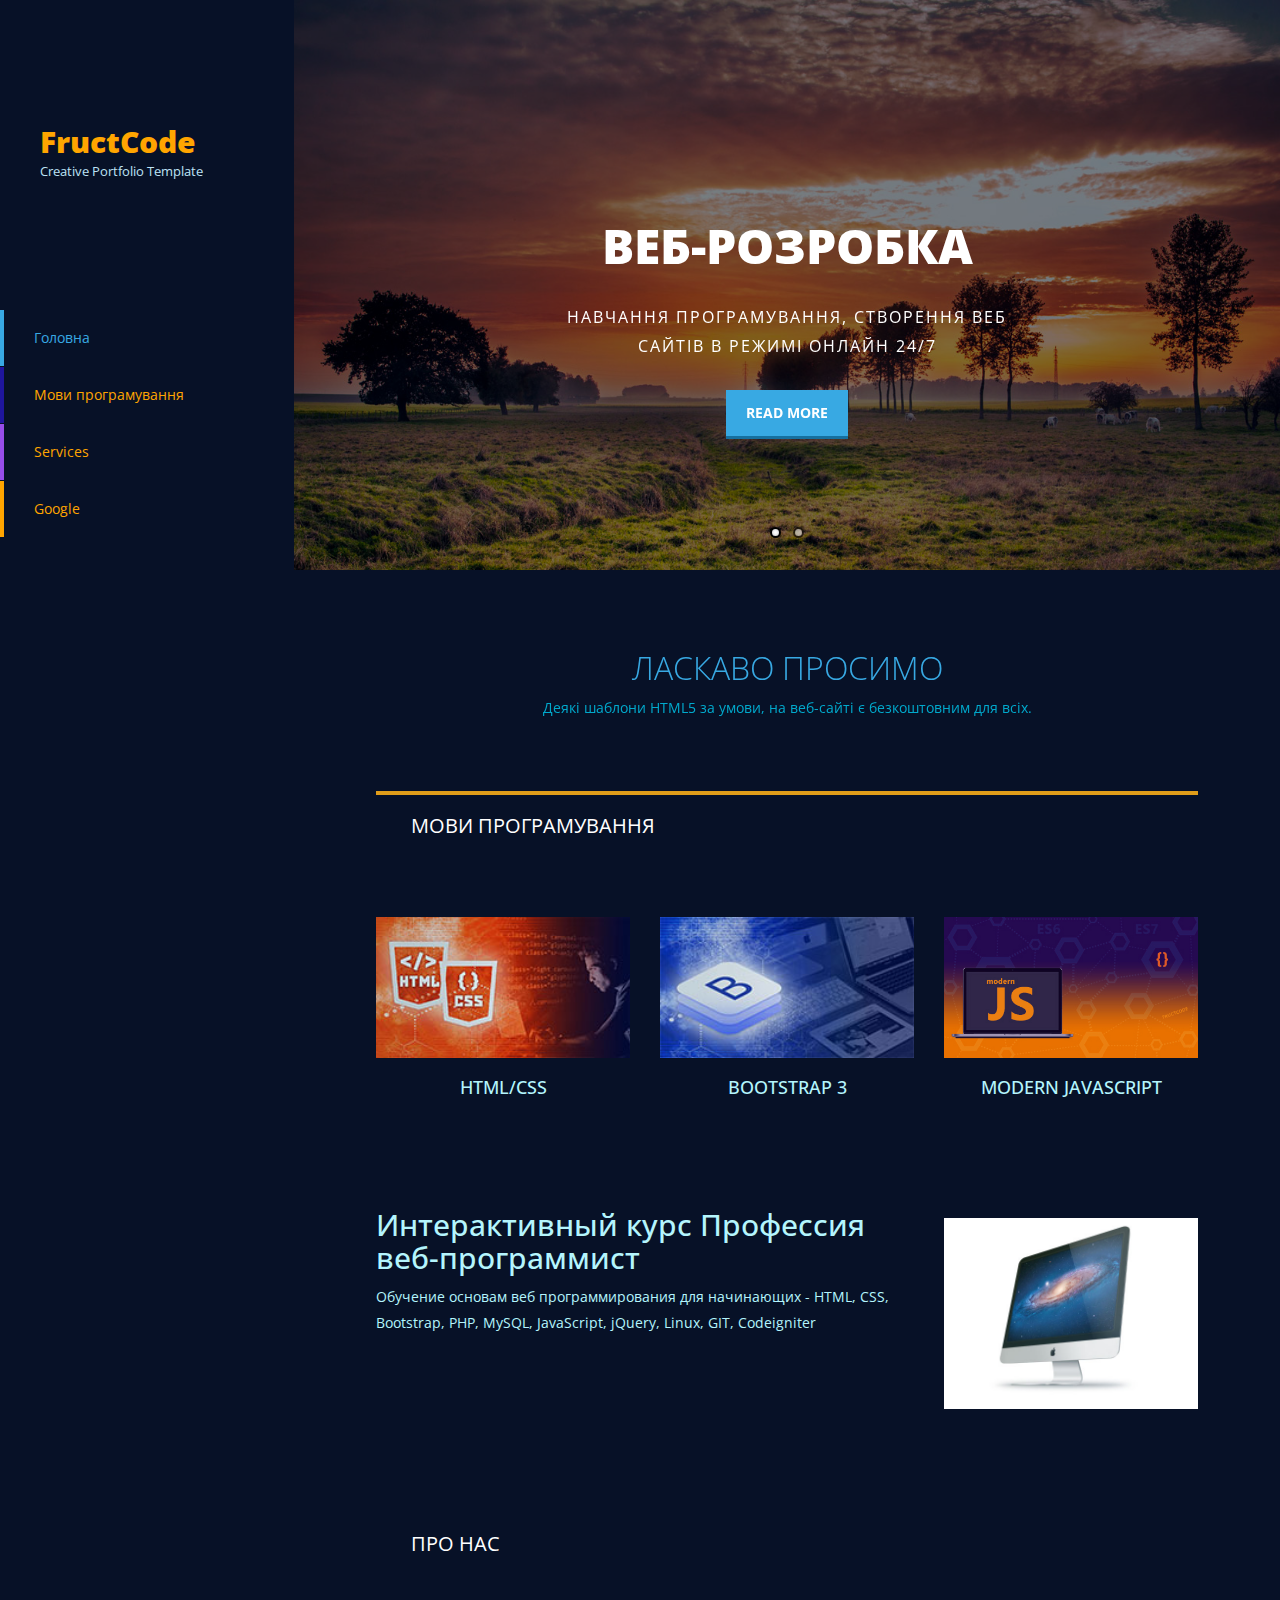
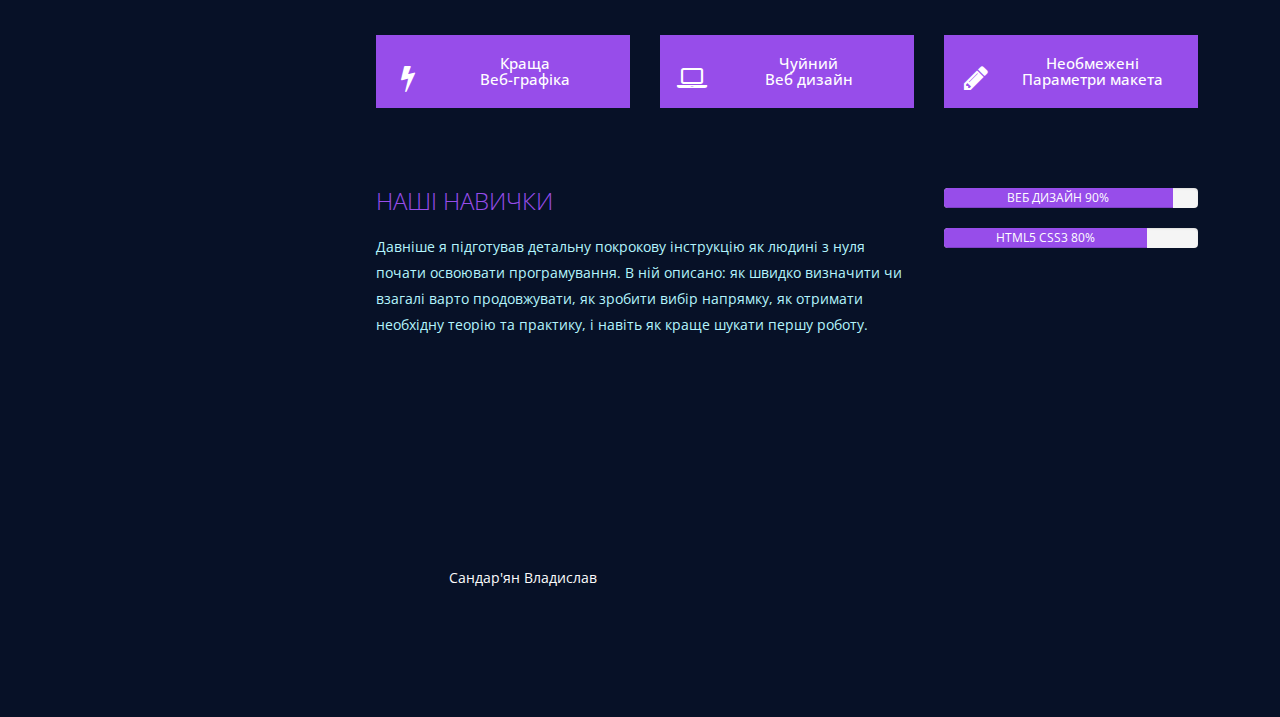
==== index.html @ 298d8d45 "Color" ====
<!DOCTYPE html>
<html>
<head>
    <title>Sonic Responsive Template</title>
	<meta name="keywords" content="" />
	<meta name="description" content="" />
<!-- 

Sonic Template 

http://www.templatemo.com/tm-394-sonic 

-->
	<meta charset="utf-8">
	<meta name="viewport" content="initial-scale=1">
    
	<link href='http://fonts.googleapis.com/css?family=Open+Sans:300italic,400italic,700italic,800italic,400,300,600,700,800' rel='stylesheet' type='text/css'>
	<link rel="stylesheet" href="css/bootstrap.min.css">
	<link rel="stylesheet" href="css/font-awesome.min.css">
	<link rel="stylesheet" href="css/templatemo_misc.css">
	<link rel="stylesheet" href="css/templatemo_style.css">
</head>
<body>
	
	<!-- This one in here is responsive menu for tablet and mobiles -->
    <div class="responsive-navigation visible-sm visible-xs">
        <a href="#" class="menu-toggle-btn">
            <i class="fa fa-bars fa-2x"></i>
        </a>
        <div class="navigation responsive-menu">
            <ul>
                <li class="home"><a href="#templatemo">Головна</a></li>
	            <li class="about"><a href="#about">Мови програмування</a></li>
	            <li class="services"><a href="#services">Services</a></li>
	            <li class="portfolio"><a href="#portfolio">Portfolio</a></li>
	            <li><a href="https://www.google.com" class="external">Google</a></li>
            </ul> <!-- /.main_menu -->
        </div> <!-- /.responsive_menu -->
    </div> <!-- /responsive_navigation -->

	<div id="main-sidebar" class="hidden-xs hidden-sm">
		<div class="logo">
			<a href="#"><h1>FructCode</h1></a>
			<span>Creative Portfolio Template</span>
		</div> <!-- /.logo -->

		<div class="navigation">
	        <ul class="main-menu">
	            <li class="home"><a href="#templatemo">Головна</a></li>
	            <li class="about"><a href="#about">Мови програмування</a></li>
	            <li class="services"><a href="#services">Services</a></li>
	            <li><a href="https://www.google.com" class="external">Google</a></li>
	        </ul>
		</div> <!-- /.navigation -->

	</div> <!-- /#main-sidebar -->

	<div id="main-content">

		<div id="templatemo">
			<div class="main-slider">
				<div class="flexslider">
					<ul class="slides">
                    
						<li>
							<div class="slider-caption">
								<h2>Веб-розробка</h2>
								<p>НАВЧАННЯ ПРОГРАМУВАННЯ, СТВОРЕННЯ ВЕБ САЙТІВ В РЕЖИМІ ОНЛАЙН 24/7</p>
								<a href="#" class="largeButton homeBgColor">Read More</a>
							</div>
							<img src="images/slide1.jpg" alt="Slide 1">
						</li>
                        
						<li>
							<div class="slider-caption">
								<h2>Навчайтеся веб-розробці</h2>
								<p>Інтерактивні курси і уроки з розробки та веб программірованію.Научім створювати професійні сайти з нуля. Почни навчання зараз!</p>
								<a href="#" class="largeButton homeBgColor">Details</a>
							</div>
							<img src="images/slide2.jpg" alt="Slide 2">
						</li>                        
					</ul>
				</div>
			</div>
			<div class="container-fluid">
				<div class="row">
					<div class="col-md-12">
						<div class="welcome-text">
							<h2>Ласкаво просимо</h2>
							<p>Деякі шаблони HTML5 за умови, на веб-сайті є безкоштовним для всіх.</p>
						</div>
					</div>
				</div>
			</div>
		</div> <!-- /#sTop -->

		<div class="container-fluid">

			<div id="about" class="section-content">
				<div class="row">
					<div class="col-md-12">
						<div class="section-title">
							<h2>Мови програмування</h2>
						</div>
					</div>
				</div>
				<div class="row">
					<div class="col-md-4">
						<div class="member-item">
							<div class="member-thumb">
								<img src="images/html-css.jpg" alt="girl 1">
								<div class="overlay">
								</div>
							</div>
							<div class="member-content">
								<h4>HTML/CSS</h4>					
							</div>
						</div>
					</div> <!-- /.col-md-4 -->
					<div class="col-md-4">
						<div class="member-item">
							<div class="member-thumb">
								<img src="images/bootstrap.jpg" alt="girl 2">
								<div class="overlay">
								</div>
							</div>
							<div class="member-content">
								<h4>Bootstrap 3</h4>
							</div>
						</div>
					</div> <!-- /.col-md-4 -->
					<div class="col-md-4">
						<div class="member-item">
							<div class="member-thumb">
								<img src="images/modern-javascript.jpg" alt="girl 3">
								<div class="overlay">
								</div>
							</div>
							<div class="member-content">
								<h4>Modern Javascript</h4>
							</div>
						</div>
					</div> <!-- /.col-md-4 -->
				</div> <!-- /.row -->
				<div class="row our-story">
					<div class="col-md-8">
					<div class="titleBox"><div class="icon_lbl hidden-xs"></div>
					<div class="line_tp"></div><h2>
						<span class="tit_part_one">Интерактивный курс</span>
					<span class="tit_part_two">Профессия веб-программист</span></h2>
					<div class="line_tp_bottom">						
					</div>
					<p>Обучение основам веб программирования для начинающих - HTML, CSS, Bootstrap, PHP, MySQL, JavaScript, jQuery, Linux, GIT, Codeigniter</p>
					<div class="buttons_block">
						<div class="row">
						<div class="col-md-6">
					</div>
				<div class="col-md-6 row">
					<div class="line_tp">						
				</div>
			</div>
		</div>
			</div>
				</div>	
					</div>
					<div class="col-md-4">
						<div class="story-image">
							<img src="images/responsive-design.jpg" alt="">
						</div>
					</div>
				</div> <!-- /.row -->
			</div> <!-- /#about -->
			
			<div id="services" class="section-content">
				<div class="row">
					<div class="col-md-12">
						<div class="section-title">
							<h2>ПРО НАС</h2>
						</div> <!-- /.section-title -->
					</div> <!-- /.col-md-12 -->
				</div> <!-- /.row -->
				<div class="row">
					<div class="col-md-4">
						<div class="service-item clearfix">
							<div class="service-icon">
								<i class="fa fa-bolt fa-2x"></i>
							</div>
							<div class="service-content">
							<h3>Краща<br>Веб-графіка</h3>
							</div>
						</div> <!-- /.service-item -->
					</div> <!-- /.col-md-4 -->
					<div class="col-md-4">
						<div class="service-item">
							<div class="service-icon">
								<i class="fa fa-laptop fa-2x"></i>
							</div>
							<div class="service-content">
								<h3>Чуйний<br>Веб дизайн</h3>
							</div>
						</div> <!-- /.service-item -->
					</div> <!-- /.col-md-4 -->
					<div class="col-md-4">
						<div class="service-item">
							<div class="service-icon">
								<i class="fa fa-pencil fa-2x"></i>
							</div>
							<div class="service-content">
								<h3>Необмежені<br> Параметри макета </h3>
							</div>
						</div> <!-- /.service-item -->
					</div> <!-- /.col-md-4 -->
				</div> <!-- /.row -->
				<div class="row our-skills">
					<div class="col-md-8">
						<h3>НАШІ НАВИЧКИ</h3>
						Давніше я підготував детальну покрокову інструкцію як людині з нуля почати освоювати програмування. В ній описано: як швидко визначити чи взагалі варто продовжувати, як зробити вибір напрямку, як отримати необхідну теорію та практику, і навіть як краще шукати першу роботу.
					</div>
					<div class="col-md-4">
						<ul class="progess-bars">
							<li>
								<div class="progress">
									<div class="progress-bar" role="progressbar" aria-valuenow="90" aria-valuemin="0" aria-valuemax="100" style="width: 90%;">ВЕБ ДИЗАЙН 90%</div>
								</div>
							</li>
							<li>
								<div class="progress">
									<div class="progress-bar" role="progressbar" aria-valuenow="75" aria-valuemin="0" aria-valuemax="100" style="width: 80%;">HTML5 CSS3 80%</div>
								</div>
							</li>
						</ul>
					</div>
				</div>
			</div> <!-- /#services -->

			<div id="portfolio" class="section-content">
				<div class="row">
					<div class="col-md-12">
					</div> <!-- /.col-md-12 -->
				</div> <!-- /.row -->
		<div class="site-footer">
			<div class="first-footer">
				<div class="container-fluid">
					<div class="row">
						<div class="col-md-12">
							<div class="social-footer">
							</div> <!-- /.social-footer -->
						</div> <!-- /.col-md-12 -->
					</div> <!-- /.row -->
				</div> <!-- /.container-fluid -->
			</div> <!-- /.first-footer -->
			<div class="bottom-footer">
				<div class="container-fluid">
					<div class="row">
						<div class="col-md-6">
							<p class="copyright">Сандар'ян Владислав</a>
                            </p>
						</div> <!-- /.col-md-6 -->
						<div class="col-md-6 credits">
							<p><!-- Design: <a rel="nofollow" href="http://www.templatemo.com/tm-394-sonic" target="_parent">Sonic</a> --></p>
						</div> <!-- /.col-md-6 -->
					</div> <!-- /.row -->
				</div> <!-- /.container-fluid -->
			</div> <!-- /.bottom-footer -->
		</div> <!-- /.site-footer -->

	</div> <!-- /#main-content -->

	<!-- JavaScripts -->
	<script src="js/jquery-1.10.2.min.js"></script>
	<script src="js/jquery.singlePageNav.js"></script>
	<script src="js/jquery.flexslider.js"></script>
	<script src="js/jquery.prettyPhoto.js"></script>
	<script src="js/custom.js"></script>
	<script>
		$(document).ready(function(){
			$("a[data-gal^='prettyPhoto']").prettyPhoto({hook: 'data-gal'});
		});

        function initialize() {
          var mapOptions = {
            zoom: 13,
            center: new google.maps.LatLng(40.7809919,-73.9665273)
          };

          var map = new google.maps.Map(document.getElementById('map-canvas'),
              mapOptions);
        }

        function loadScript() {
          var script = document.createElement('script');
          script.type = 'text/javascript';
          document.body.appendChild(script);
        }

        window.onload = loadScript;
    </script>
<!-- templatemo 394 sonic -->
</body>
</html>
---- css/templatemo_misc.css ----
/* jQuery FlexSlider v2.2.0 http://www.woothemes.com/flexslider/  Copyright 2012 WooThemes Free to use under the GPLv2 license. http://www.gnu.org/licenses/gpl-2.0.html  Contributing author: Tyler Smith (@mbmufffin) */
/* Browser Resets
*********************************/
.flex-container a:active, .flexslider a:active, .flex-container a:focus, .flexslider a:focus { outline: none; }

.slides, .flex-control-nav, .flex-direction-nav { margin: 0; padding: 0; list-style: none; }

/* Icon Fonts
*********************************/
/* Font-face Icons */
@font-face { font-family: 'flexslider-icon'; src: url("../fonts/flexslider-icon.eot"); src: url("../fonts/flexslider-icon.eot?#iefix") format("embedded-opentype"), url("../fonts/flexslider-icon.woff") format("woff"), url("../fonts/flexslider-icon.ttf") format("truetype"), url("../fonts/flexslider-icon.svg#flexslider-icon") format("svg"); font-weight: normal; font-style: normal; }
/* FlexSlider Necessary Styles
*********************************/
.flexslider { margin: 0; padding: 0; }

.flexslider .slides > li { display: none; -webkit-backface-visibility: hidden; }

/* Hide the slides before the JS is loaded. Avoids image jumping */
.flexslider .slides img { width: 100%; display: block; }

.flex-pauseplay span { text-transform: capitalize; }

/* Clearfix for the .slides element */
.slides:after { content: "\0020"; display: block; clear: both; visibility: hidden; line-height: 0; height: 0; }

html[xmlns] .slides { display: block; }

* html .slides { height: 1%; }

/* No JavaScript Fallback */
/* If you are not using another script, such as Modernizr, make sure you include js that eliminates this class on page load */
.no-js .slides > li:first-child { display: block; }

/* FlexSlider Default Theme
*********************************/
.flexslider { margin: 0 0 60px; background: #fff; position: relative; zoom: 1; }

.flex-viewport { max-height: 2000px; -webkit-transition: all 1s ease; -moz-transition: all 1s ease; -o-transition: all 1s ease; transition: all 1s ease; }

.loading .flex-viewport { max-height: 300px; }

.flexslider .slides { zoom: 1; }

.carousel li { margin-right: 5px; }

/* Direction Nav */
.flex-direction-nav { *height: 0; }

.flex-direction-nav a { display: block; width: 40px; height: 40px; margin: -20px 0 0; position: absolute; top: 50%; z-index: 10; overflow: hidden; opacity: 0; cursor: pointer; color: rgba(0, 0, 0, 0.8); text-shadow: 1px 1px 0 rgba(255, 255, 255, 0.3); -webkit-transition: all .3s ease; -moz-transition: all .3s ease; transition: all .3s ease; }

.flex-direction-nav .flex-prev { left: -50px; }

.flex-direction-nav .flex-next { right: -50px; text-align: right; }

.flexslider:hover .flex-prev { opacity: 0.7; left: 10px; }

.flexslider:hover .flex-next { opacity: 0.7; right: 10px; }

.flexslider:hover .flex-next:hover, .flexslider:hover .flex-prev:hover { opacity: 1; }

.flex-direction-nav .flex-disabled { opacity: 0 !important; filter: alpha(opacity=0); cursor: default; }

.flex-direction-nav a:before { font-family: "flexslider-icon"; font-size: 40px; display: inline-block; content: '\f001'; }

.flex-direction-nav a.flex-next:before { content: '\f002'; }

/* Pause/Play */
.flex-pauseplay a { display: block; width: 20px; height: 20px; position: absolute; bottom: 5px; left: 10px; opacity: 0.8; z-index: 10; overflow: hidden; cursor: pointer; color: #000; }

.flex-pauseplay a:before { font-family: "flexslider-icon"; font-size: 20px; display: inline-block; content: '\f004'; }

.flex-pauseplay a:hover { opacity: 1; }

.flex-pauseplay a.flex-play:before { content: '\f003'; }

/* Control Nav */
.flex-control-nav { width: 100%; position: absolute; bottom: -40px; text-align: center; }

.flex-control-nav li { margin: 0 6px; display: inline-block; zoom: 1; *display: inline; }

.flex-control-paging li a { width: 11px; height: 11px; display: block; background: #666; background: rgba(0, 0, 0, 0.5); cursor: pointer; text-indent: -9999px; -webkit-border-radius: 20px; -moz-border-radius: 20px; -o-border-radius: 20px; border-radius: 20px; -webkit-box-shadow: inset 0 0 3px rgba(0, 0, 0, 0.3); -moz-box-shadow: inset 0 0 3px rgba(0, 0, 0, 0.3); -o-box-shadow: inset 0 0 3px rgba(0, 0, 0, 0.3); box-shadow: inset 0 0 3px rgba(0, 0, 0, 0.3); }

.flex-control-paging li a:hover { background: #333; background: rgba(0, 0, 0, 0.7); }

.flex-control-paging li a.flex-active { background: #000; background: rgba(0, 0, 0, 0.9); cursor: default; }

.flex-control-thumbs { margin: 5px 0 0; position: static; overflow: hidden; }

.flex-control-thumbs li { width: 25%; float: left; margin: 0; }

.flex-control-thumbs img { width: 100%; display: block; opacity: .7; cursor: pointer; }

.flex-control-thumbs img:hover { opacity: 1; }

.flex-control-thumbs .flex-active { opacity: 1; cursor: default; }

@media screen and (max-width: 860px) { .flex-direction-nav .flex-prev { opacity: 1; left: 10px; }
  .flex-direction-nav .flex-next { opacity: 1; right: 10px; } }
div.pp_default .pp_top, div.pp_default .pp_top .pp_middle, div.pp_default .pp_top .pp_left, div.pp_default .pp_top .pp_right, div.pp_default .pp_bottom, div.pp_default .pp_bottom .pp_left, div.pp_default .pp_bottom .pp_middle, div.pp_default .pp_bottom .pp_right { height: 13px; }

div.pp_default .pp_top .pp_left { background: url(../images/prettyPhoto/default/sprite.png) -78px -93px no-repeat; }

div.pp_default .pp_top .pp_middle { background: url(../images/prettyPhoto/default/sprite_x.png) top left repeat-x; }

div.pp_default .pp_top .pp_right { background: url(../images/prettyPhoto/default/sprite.png) -112px -93px no-repeat; }

div.pp_default .pp_content .ppt { color: #f8f8f8; }

div.pp_default .pp_content_container .pp_left { background: url(../images/prettyPhoto/default/sprite_y.png) -7px 0 repeat-y; padding-left: 13px; }

div.pp_default .pp_content_container .pp_right { background: url(../images/prettyPhoto/default/sprite_y.png) top right repeat-y; padding-right: 13px; }

div.pp_default .pp_next:hover { background: url(../images/prettyPhoto/default/sprite_next.png) center right no-repeat; cursor: pointer; }

div.pp_default .pp_previous:hover { background: url(../images/prettyPhoto/default/sprite_prev.png) center left no-repeat; cursor: pointer; }

div.pp_default .pp_expand { background: url(../images/prettyPhoto/default/sprite.png) 0 -29px no-repeat; cursor: pointer; width: 28px; height: 28px; }

div.pp_default .pp_expand:hover { background: url(../images/prettyPhoto/default/sprite.png) 0 -56px no-repeat; cursor: pointer; }

div.pp_default .pp_contract { background: url(../images/prettyPhoto/default/sprite.png) 0 -84px no-repeat; cursor: pointer; width: 28px; height: 28px; }

div.pp_default .pp_contract:hover { background: url(../images/prettyPhoto/default/sprite.png) 0 -113px no-repeat; cursor: pointer; }

div.pp_default .pp_close { width: 30px; height: 30px; background: url(../images/prettyPhoto/default/sprite.png) 2px 1px no-repeat; cursor: pointer; }

div.pp_default .pp_gallery ul li a { background: url(../images/prettyPhoto/default/default_thumb.png) center center #f8f8f8; border: 1px solid #aaa; }

div.pp_default .pp_social { margin-top: 7px; }

div.pp_default .pp_gallery a.pp_arrow_previous, div.pp_default .pp_gallery a.pp_arrow_next { position: static; left: auto; }

div.pp_default .pp_nav .pp_play, div.pp_default .pp_nav .pp_pause { background: url(../images/prettyPhoto/default/sprite.png) -51px 1px no-repeat; height: 30px; width: 30px; }

div.pp_default .pp_nav .pp_pause { background-position: -51px -29px; }

div.pp_default a.pp_arrow_previous, div.pp_default a.pp_arrow_next { background: url(../images/prettyPhoto/default/sprite.png) -31px -3px no-repeat; height: 20px; width: 20px; margin: 4px 0 0; }

div.pp_default a.pp_arrow_next { left: 52px; background-position: -82px -3px; }

div.pp_default .pp_content_container .pp_details { margin-top: 5px; }

div.pp_default .pp_nav { clear: none; height: 30px; width: 110px; position: relative; }

div.pp_default .pp_nav .currentTextHolder { font-family: Georgia; font-style: italic; color: #999; font-size: 11px; left: 75px; line-height: 25px; position: absolute; top: 2px; margin: 0; padding: 0 0 0 10px; }

div.pp_default .pp_close:hover, div.pp_default .pp_nav .pp_play:hover, div.pp_default .pp_nav .pp_pause:hover, div.pp_default .pp_arrow_next:hover, div.pp_default .pp_arrow_previous:hover { opacity: 0.7; }

div.pp_default .pp_description { font-size: 11px; font-weight: 700; line-height: 14px; margin: 5px 50px 5px 0; }

div.pp_default .pp_bottom .pp_left { background: url(../images/prettyPhoto/default/sprite.png) -78px -127px no-repeat; }

div.pp_default .pp_bottom .pp_middle { background: url(../images/prettyPhoto/default/sprite_x.png) bottom left repeat-x; }

div.pp_default .pp_bottom .pp_right { background: url(../images/prettyPhoto/default/sprite.png) -112px -127px no-repeat; }

div.pp_default .pp_loaderIcon { background: url(../images/prettyPhoto/default/loader.gif) center center no-repeat; }

div.light_rounded .pp_top .pp_left { background: url(../images/prettyPhoto/light_rounded/sprite.png) -88px -53px no-repeat; }

div.light_rounded .pp_top .pp_right { background: url(../images/prettyPhoto/light_rounded/sprite.png) -110px -53px no-repeat; }

div.light_rounded .pp_next:hover { background: url(../images/prettyPhoto/light_rounded/btnNext.png) center right no-repeat; cursor: pointer; }

div.light_rounded .pp_previous:hover { background: url(../images/prettyPhoto/light_rounded/btnPrevious.png) center left no-repeat; cursor: pointer; }

div.light_rounded .pp_expand { background: url(../images/prettyPhoto/light_rounded/sprite.png) -31px -26px no-repeat; cursor: pointer; }

div.light_rounded .pp_expand:hover { background: url(../images/prettyPhoto/light_rounded/sprite.png) -31px -47px no-repeat; cursor: pointer; }

div.light_rounded .pp_contract { background: url(../images/prettyPhoto/light_rounded/sprite.png) 0 -26px no-repeat; cursor: pointer; }

div.light_rounded .pp_contract:hover { background: url(../images/prettyPhoto/light_rounded/sprite.png) 0 -47px no-repeat; cursor: pointer; }

div.light_rounded .pp_close { width: 75px; height: 22px; background: url(../images/prettyPhoto/light_rounded/sprite.png) -1px -1px no-repeat; cursor: pointer; }

div.light_rounded .pp_nav .pp_play { background: url(../images/prettyPhoto/light_rounded/sprite.png) -1px -100px no-repeat; height: 15px; width: 14px; }

div.light_rounded .pp_nav .pp_pause { background: url(../images/prettyPhoto/light_rounded/sprite.png) -24px -100px no-repeat; height: 15px; width: 14px; }

div.light_rounded .pp_arrow_previous { background: url(../images/prettyPhoto/light_rounded/sprite.png) 0 -71px no-repeat; }

div.light_rounded .pp_arrow_next { background: url(../images/prettyPhoto/light_rounded/sprite.png) -22px -71px no-repeat; }

div.light_rounded .pp_bottom .pp_left { background: url(../images/prettyPhoto/light_rounded/sprite.png) -88px -80px no-repeat; }

div.light_rounded .pp_bottom .pp_right { background: url(../images/prettyPhoto/light_rounded/sprite.png) -110px -80px no-repeat; }

div.dark_rounded .pp_top .pp_left { background: url(../images/prettyPhoto/dark_rounded/sprite.png) -88px -53px no-repeat; }

div.dark_rounded .pp_top .pp_right { background: url(../images/prettyPhoto/dark_rounded/sprite.png) -110px -53px no-repeat; }

div.dark_rounded .pp_content_container .pp_left { background: url(../images/prettyPhoto/dark_rounded/contentPattern.png) top left repeat-y; }

div.dark_rounded .pp_content_container .pp_right { background: url(../images/prettyPhoto/dark_rounded/contentPattern.png) top right repeat-y; }

div.dark_rounded .pp_next:hover { background: url(../images/prettyPhoto/dark_rounded/btnNext.png) center right no-repeat; cursor: pointer; }

div.dark_rounded .pp_previous:hover { background: url(../images/prettyPhoto/dark_rounded/btnPrevious.png) center left no-repeat; cursor: pointer; }

div.dark_rounded .pp_expand { background: url(../images/prettyPhoto/dark_rounded/sprite.png) -31px -26px no-repeat; cursor: pointer; }

div.dark_rounded .pp_expand:hover { background: url(../images/prettyPhoto/dark_rounded/sprite.png) -31px -47px no-repeat; cursor: pointer; }

div.dark_rounded .pp_contract { background: url(../images/prettyPhoto/dark_rounded/sprite.png) 0 -26px no-repeat; cursor: pointer; }

div.dark_rounded .pp_contract:hover { background: url(../images/prettyPhoto/dark_rounded/sprite.png) 0 -47px no-repeat; cursor: pointer; }

div.dark_rounded .pp_close { width: 75px; height: 22px; background: url(../images/prettyPhoto/dark_rounded/sprite.png) -1px -1px no-repeat; cursor: pointer; }

div.dark_rounded .pp_description { margin-right: 85px; color: #fff; }

div.dark_rounded .pp_nav .pp_play { background: url(../images/prettyPhoto/dark_rounded/sprite.png) -1px -100px no-repeat; height: 15px; width: 14px; }

div.dark_rounded .pp_nav .pp_pause { background: url(../images/prettyPhoto/dark_rounded/sprite.png) -24px -100px no-repeat; height: 15px; width: 14px; }

div.dark_rounded .pp_arrow_previous { background: url(../images/prettyPhoto/dark_rounded/sprite.png) 0 -71px no-repeat; }

div.dark_rounded .pp_arrow_next { background: url(../images/prettyPhoto/dark_rounded/sprite.png) -22px -71px no-repeat; }

div.dark_rounded .pp_bottom .pp_left { background: url(../images/prettyPhoto/dark_rounded/sprite.png) -88px -80px no-repeat; }

div.dark_rounded .pp_bottom .pp_right { background: url(../images/prettyPhoto/dark_rounded/sprite.png) -110px -80px no-repeat; }

div.dark_rounded .pp_loaderIcon { background: url(../images/prettyPhoto/dark_rounded/loader.gif) center center no-repeat; }

div.dark_square .pp_left, div.dark_square .pp_middle, div.dark_square .pp_right, div.dark_square .pp_content { background: #000; }

div.dark_square .pp_description { color: #fff; margin: 0 85px 0 0; }

div.dark_square .pp_loaderIcon { background: url(../images/prettyPhoto/dark_square/loader.gif) center center no-repeat; }

div.dark_square .pp_expand { background: url(../images/prettyPhoto/dark_square/sprite.png) -31px -26px no-repeat; cursor: pointer; }

div.dark_square .pp_expand:hover { background: url(../images/prettyPhoto/dark_square/sprite.png) -31px -47px no-repeat; cursor: pointer; }

div.dark_square .pp_contract { background: url(../images/prettyPhoto/dark_square/sprite.png) 0 -26px no-repeat; cursor: pointer; }

div.dark_square .pp_contract:hover { background: url(../images/prettyPhoto/dark_square/sprite.png) 0 -47px no-repeat; cursor: pointer; }

div.dark_square .pp_close { width: 75px; height: 22px; background: url(../images/prettyPhoto/dark_square/sprite.png) -1px -1px no-repeat; cursor: pointer; }

div.dark_square .pp_nav { clear: none; }

div.dark_square .pp_nav .pp_play { background: url(../images/prettyPhoto/dark_square/sprite.png) -1px -100px no-repeat; height: 15px; width: 14px; }

div.dark_square .pp_nav .pp_pause { background: url(../images/prettyPhoto/dark_square/sprite.png) -24px -100px no-repeat; height: 15px; width: 14px; }

div.dark_square .pp_arrow_previous { background: url(../images/prettyPhoto/dark_square/sprite.png) 0 -71px no-repeat; }

div.dark_square .pp_arrow_next { background: url(../images/prettyPhoto/dark_square/sprite.png) -22px -71px no-repeat; }

div.dark_square .pp_next:hover { background: url(../images/prettyPhoto/dark_square/btnNext.png) center right no-repeat; cursor: pointer; }

div.dark_square .pp_previous:hover { background: url(../images/prettyPhoto/dark_square/btnPrevious.png) center left no-repeat; cursor: pointer; }

div.light_square .pp_expand { background: url(../images/prettyPhoto/light_square/sprite.png) -31px -26px no-repeat; cursor: pointer; }

div.light_square .pp_expand:hover { background: url(../images/prettyPhoto/light_square/sprite.png) -31px -47px no-repeat; cursor: pointer; }

div.light_square .pp_contract { background: url(../images/prettyPhoto/light_square/sprite.png) 0 -26px no-repeat; cursor: pointer; }

div.light_square .pp_contract:hover { background: url(../images/prettyPhoto/light_square/sprite.png) 0 -47px no-repeat; cursor: pointer; }

div.light_square .pp_close { width: 75px; height: 22px; background: url(../images/prettyPhoto/light_square/sprite.png) -1px -1px no-repeat; cursor: pointer; }

div.light_square .pp_nav .pp_play { background: url(../images/prettyPhoto/light_square/sprite.png) -1px -100px no-repeat; height: 15px; width: 14px; }

div.light_square .pp_nav .pp_pause { background: url(../images/prettyPhoto/light_square/sprite.png) -24px -100px no-repeat; height: 15px; width: 14px; }

div.light_square .pp_arrow_previous { background: url(../images/prettyPhoto/light_square/sprite.png) 0 -71px no-repeat; }

div.light_square .pp_arrow_next { background: url(../images/prettyPhoto/light_square/sprite.png) -22px -71px no-repeat; }

div.light_square .pp_next:hover { background: url(../images/prettyPhoto/light_square/btnNext.png) center right no-repeat; cursor: pointer; }

div.light_square .pp_previous:hover { background: url(../images/prettyPhoto/light_square/btnPrevious.png) center left no-repeat; cursor: pointer; }

div.facebook .pp_top .pp_left { background: url(../images/prettyPhoto/facebook/sprite.png) -88px -53px no-repeat; }

div.facebook .pp_top .pp_middle { background: url(../images/prettyPhoto/facebook/contentPatternTop.png) top left repeat-x; }

div.facebook .pp_top .pp_right { background: url(../images/prettyPhoto/facebook/sprite.png) -110px -53px no-repeat; }

div.facebook .pp_content_container .pp_left { background: url(../images/prettyPhoto/facebook/contentPatternLeft.png) top left repeat-y; }

div.facebook .pp_content_container .pp_right { background: url(../images/prettyPhoto/facebook/contentPatternRight.png) top right repeat-y; }

div.facebook .pp_expand { background: url(../images/prettyPhoto/facebook/sprite.png) -31px -26px no-repeat; cursor: pointer; }

div.facebook .pp_expand:hover { background: url(../images/prettyPhoto/facebook/sprite.png) -31px -47px no-repeat; cursor: pointer; }

div.facebook .pp_contract { background: url(../images/prettyPhoto/facebook/sprite.png) 0 -26px no-repeat; cursor: pointer; }

div.facebook .pp_contract:hover { background: url(../images/prettyPhoto/facebook/sprite.png) 0 -47px no-repeat; cursor: pointer; }

div.facebook .pp_close { width: 22px; height: 22px; background: url(../images/prettyPhoto/facebook/sprite.png) -1px -1px no-repeat; cursor: pointer; }

div.facebook .pp_description { margin: 0 37px 0 0; }

div.facebook .pp_loaderIcon { background: url(../images/prettyPhoto/facebook/loader.gif) center center no-repeat; }

div.facebook .pp_arrow_previous { background: url(../images/prettyPhoto/facebook/sprite.png) 0 -71px no-repeat; height: 22px; margin-top: 0; width: 22px; }

div.facebook .pp_arrow_previous.disabled { background-position: 0 -96px; cursor: default; }

div.facebook .pp_arrow_next { background: url(../images/prettyPhoto/facebook/sprite.png) -32px -71px no-repeat; height: 22px; margin-top: 0; width: 22px; }

div.facebook .pp_arrow_next.disabled { background-position: -32px -96px; cursor: default; }

div.facebook .pp_nav { margin-top: 0; }

div.facebook .pp_nav p { font-size: 15px; padding: 0 3px 0 4px; }

div.facebook .pp_nav .pp_play { background: url(../images/prettyPhoto/facebook/sprite.png) -1px -123px no-repeat; height: 22px; width: 22px; }

div.facebook .pp_nav .pp_pause { background: url(../images/prettyPhoto/facebook/sprite.png) -32px -123px no-repeat; height: 22px; width: 22px; }

div.facebook .pp_next:hover { background: url(../images/prettyPhoto/facebook/btnNext.png) center right no-repeat; cursor: pointer; }

div.facebook .pp_previous:hover { background: url(../images/prettyPhoto/facebook/btnPrevious.png) center left no-repeat; cursor: pointer; }

div.facebook .pp_bottom .pp_left { background: url(../images/prettyPhoto/facebook/sprite.png) -88px -80px no-repeat; }

div.facebook .pp_bottom .pp_middle { background: url(../images/prettyPhoto/facebook/contentPatternBottom.png) top left repeat-x; }

div.facebook .pp_bottom .pp_right { background: url(../images/prettyPhoto/facebook/sprite.png) -110px -80px no-repeat; }

div.pp_pic_holder a:focus { outline: none; }

div.pp_overlay { background: #000; display: none; left: 0; position: absolute; top: 0; width: 100%; z-index: 9500; }

div.pp_pic_holder { display: none; position: absolute; width: 100px; z-index: 10000; }

.pp_content { height: 40px; min-width: 40px; }

* html .pp_content { width: 40px; }

.pp_content_container { position: relative; text-align: left; width: 100%; }

.pp_content_container .pp_left { padding-left: 20px; }

.pp_content_container .pp_right { padding-right: 20px; }

.pp_content_container .pp_details { float: left; margin: 10px 0 2px; }

.pp_description { display: none; margin: 0; }

.pp_social { float: left; margin: 0; }

.pp_social .facebook { float: left; margin-left: 5px; width: 55px; overflow: hidden; }

.pp_social .twitter { float: left; }

.pp_nav { clear: right; float: left; margin: 3px 10px 0 0; }

.pp_nav p { float: left; white-space: nowrap; margin: 2px 4px; }

.pp_nav .pp_play, .pp_nav .pp_pause { float: left; margin-right: 4px; text-indent: -10000px; }

a.pp_arrow_previous, a.pp_arrow_next { display: block; float: left; height: 15px; margin-top: 3px; overflow: hidden; text-indent: -10000px; width: 14px; }

.pp_hoverContainer { position: absolute; top: 0; width: 100%; z-index: 2000; }

.pp_gallery { display: none; left: 50%; margin-top: -50px; position: absolute; z-index: 10000; }

.pp_gallery div { float: left; overflow: hidden; position: relative; }

.pp_gallery ul { float: left; height: 35px; position: relative; white-space: nowrap; margin: 0 0 0 5px; padding: 0; }

.pp_gallery ul a { border: 1px rgba(0, 0, 0, 0.5) solid; display: block; float: left; height: 33px; overflow: hidden; }

.pp_gallery ul a img { border: 0; }

.pp_gallery li { display: block; float: left; margin: 0 5px 0 0; padding: 0; }

.pp_gallery li.default a { background: url(../images/prettyPhoto/facebook/default_thumbnail.gif) 0 0 no-repeat; display: block; height: 33px; width: 50px; }

.pp_gallery .pp_arrow_previous, .pp_gallery .pp_arrow_next { margin-top: 7px !important; }

a.pp_next { background: url(../images/prettyPhoto/light_rounded/btnNext.png) 10000px 10000px no-repeat; display: block; float: right; height: 100%; text-indent: -10000px; width: 49%; }

a.pp_previous { background: url(../images/prettyPhoto/light_rounded/btnNext.png) 10000px 10000px no-repeat; display: block; float: left; height: 100%; text-indent: -10000px; width: 49%; }

a.pp_expand, a.pp_contract { cursor: pointer; display: none; height: 20px; position: absolute; right: 30px; text-indent: -10000px; top: 10px; width: 20px; z-index: 20000; }

a.pp_close { position: absolute; right: 0; top: 0; display: block; line-height: 22px; text-indent: -10000px; }

.pp_loaderIcon { display: block; height: 24px; left: 50%; position: absolute; top: 50%; width: 24px; margin: -12px 0 0 -12px; }

#pp_full_res { line-height: 1 !important; }

#pp_full_res .pp_inline { text-align: left; }

#pp_full_res .pp_inline p { margin: 0 0 15px; }

div.ppt { color: #fff; display: none; font-size: 17px; z-index: 9999; margin: 0 0 5px 15px; }

div.pp_default .pp_content, div.light_rounded .pp_content { background-color: #fff; }

div.pp_default #pp_full_res .pp_inline, div.light_rounded .pp_content .ppt, div.light_rounded #pp_full_res .pp_inline, div.light_square .pp_content .ppt, div.light_square #pp_full_res .pp_inline, div.facebook .pp_content .ppt, div.facebook #pp_full_res .pp_inline { color: #000; }

div.pp_default .pp_gallery ul li a:hover, div.pp_default .pp_gallery ul li.selected a, .pp_gallery ul a:hover, .pp_gallery li.selected a { border-color: #fff; }

div.pp_default .pp_details, div.light_rounded .pp_details, div.dark_rounded .pp_details, div.dark_square .pp_details, div.light_square .pp_details, div.facebook .pp_details { position: relative; }

div.light_rounded .pp_top .pp_middle, div.light_rounded .pp_content_container .pp_left, div.light_rounded .pp_content_container .pp_right, div.light_rounded .pp_bottom .pp_middle, div.light_square .pp_left, div.light_square .pp_middle, div.light_square .pp_right, div.light_square .pp_content, div.facebook .pp_content { background: #fff; }

div.light_rounded .pp_description, div.light_square .pp_description { margin-right: 85px; }

div.light_rounded .pp_gallery a.pp_arrow_previous, div.light_rounded .pp_gallery a.pp_arrow_next, div.dark_rounded .pp_gallery a.pp_arrow_previous, div.dark_rounded .pp_gallery a.pp_arrow_next, div.dark_square .pp_gallery a.pp_arrow_previous, div.dark_square .pp_gallery a.pp_arrow_next, div.light_square .pp_gallery a.pp_arrow_previous, div.light_square .pp_gallery a.pp_arrow_next { margin-top: 12px !important; }

div.light_rounded .pp_arrow_previous.disabled, div.dark_rounded .pp_arrow_previous.disabled, div.dark_square .pp_arrow_previous.disabled, div.light_square .pp_arrow_previous.disabled { background-position: 0 -87px; cursor: default; }

div.light_rounded .pp_arrow_next.disabled, div.dark_rounded .pp_arrow_next.disabled, div.dark_square .pp_arrow_next.disabled, div.light_square .pp_arrow_next.disabled { background-position: -22px -87px; cursor: default; }

div.light_rounded .pp_loaderIcon, div.light_square .pp_loaderIcon { background: url(../images/prettyPhoto/light_rounded/loader.gif) center center no-repeat; }

div.dark_rounded .pp_top .pp_middle, div.dark_rounded .pp_content, div.dark_rounded .pp_bottom .pp_middle { background: url(../images/prettyPhoto/dark_rounded/contentPattern.png) top left repeat; }

div.dark_rounded .currentTextHolder, div.dark_square .currentTextHolder { color: #c4c4c4; }

div.dark_rounded #pp_full_res .pp_inline, div.dark_square #pp_full_res .pp_inline { color: #fff; }

.pp_top, .pp_bottom { height: 20px; position: relative; }

* html .pp_top, * html .pp_bottom { padding: 0 20px; }

.pp_top .pp_left, .pp_bottom .pp_left { height: 20px; left: 0; position: absolute; width: 20px; }

.pp_top .pp_middle, .pp_bottom .pp_middle { height: 20px; left: 20px; position: absolute; right: 20px; }

* html .pp_top .pp_middle, * html .pp_bottom .pp_middle { left: 0; position: static; }

.pp_top .pp_right, .pp_bottom .pp_right { height: 20px; left: auto; position: absolute; right: 0; top: 0; width: 20px; }

.pp_fade, .pp_gallery li.default a img { display: none; }
---- css/templatemo_style.css ----
/* 

Sonic Template 

http://www.templatemo.com/tm-394-sonic

*/

.main-menu, .responsive-menu ul, .social-member, .progess-bars, .first-footer .social-footer ul { padding: 0; margin: 0; list-style: none; }

body { font: 14px/1.85em 'Open Sans', Arial, Helvetice Neue, sans-serif; color: #b4f5fd; font-weight: 400; font-style: normal; -webkit-font-smoothing: antialiased; /* Fix for webkit rendering */ -webkit-text-size-adjust: 100%; }

a, a:hover, a:focus { text-decoration: none; -webkit-transition: all 150ms ease-in; -moz-transition: all 150ms ease-in; -o-transition: all 150ms ease-in; transition: all 150ms ease-in; }

h1, h2, h3, h4, h5, h6 { font-family: 'Open Sans', Arial, Helvetice Neue, sans-serif; }

*, *:before, *:after { -moz-box-sizing: border-box; -webkit-box-sizing: border-box; box-sizing: border-box; }

#main-content, .full-width-slider { float: right; width: 77%; }

.section-content { padding: 0 7%; margin-bottom: 100px; }

.section-title { border-top: 4px solid; margin-bottom: 60px; }
.section-title h2 { display: inline-block; padding: 20px 35px; color: white; text-transform: uppercase; font-weight: 400; margin: 0; font-size: 20px; }

#about .section-title { border-color: #e09d1a; }
#about h2 { background-color: #ffffff00; }

#services .section-title { border-color: #071127; }
#services h2 { background-color: #071127; }

#portfolio .section-title { border-color: #1dcb7c; }
#portfolio h2 { background-color: #2d0086; }

#contact .section-title { border-color: #cb1d62; }
#contact h2 { background-color: #210969; }

a.largeButton { color: white; text-transform: uppercase; font-weight: 700; font-size: 14px; display: inline-block; padding: 10px 20px; border-bottom: 3px solid; }

.homeBgColor { background: #38a9e3; }
.homeBgColor:hover { background-color: #16709f; }

.portfolioBgColor { background: #38e395; }
.portfolioBgColor:hover { background-color: #169f60; }

.contactBgColor { background: #e3387c; }
.contactBgColor:hover { background-color: #9f164d; }

a.largeButton.homeBgColor { border-color: #16709f; }

a.largeButton.portfolioBgColor { border-color: #169f60; }

a.largeButton.contactBgColor { border-color: #9f164d; }

#main-sidebar { float: left; width: 23%; height: 100%; position: fixed; background-color: #071127; color: blue; }

.logo { margin: 100px 0; background-color: #071127; padding: 25px 40px; }
.logo a { color: orange; }
.logo a h1 { text-align: left; font-size: 30px; margin: 0; font-weight: 800; }
.logo span { color: #bee3f6; font-size: 13px; }

.main-menu { text-align: center; }
.main-menu li { margin-bottom: 1px; }
.main-menu li a { color: orange; text-align: left; display: block; border-left: 4px solid; padding: 15px 30px; background-color: #071127; -webkit-transition: all 150ms ease-in; -moz-transition: all 150ms ease-in; -o-transition: all 150ms ease-in; transition: all 150ms ease-in; }
.main-menu li a:hover { background-color: #7d0505; }

li.home a { border-color: #38a9e3; }
li.home a.active { color: #38a9e3; }

li.about a { border-color: #1f169e; }
li.about a.active { color: #1f169e; }

li.services a { border-color: #974dea; }
li.services a.active { color: #974dea; }

li.portfolio a { border-color: #38e395; }
li.portfolio a.active { color: #38e395; }

li.contact a { border-color: #e3387c; }
li.contact a.active { color: #e3387c; }

a.menu-toggle-btn { width: 100%; height: 60px; background-color: #38a9e3; text-align: center; line-height: 60px; display: block; color: white; }
a.menu-toggle-btn i { line-height: 60px; }

.responsive-navigation { position: relative; width: 100%; display: block; z-index: 9999; }

.responsive-menu { display: none; background-color: #495054; }
.responsive-menu ul li a { color: white; text-transform: uppercase; display: block; padding: 20px; border-bottom: 1px solid #5a6267; }

.main-slider { width: 100%; height: 570px; }

.flexslider .slides { height: 570px; }

.slider-caption { position: absolute; vertical-align: middle; width: 100%; text-align: center; height: 100; z-index: 8; color: white; top: 200px; }
.slider-caption h2 { font-size: 48px; text-transform: uppercase; font-weight: 800; margin-bottom: 30px; }
.slider-caption p { font-size: 16px; text-transform: uppercase; letter-spacing: 2px; width: 50%; margin: 0 auto 30px auto; line-height: 1.8em; }

.flexslider { background-color: black; height: 570px; overflow: hidden; margin: 0; }

.flexslider img { position: relative; opacity: 0.5; width: 100%; z-index: 7; }

.flex-control-nav { bottom: 15px; z-index: 9; }

.flex-control-paging li a { background-color: white; border: 2px solid black; opacity: 0.6; }
.flex-control-paging li a:hover { opacity: 1; background: white; }
.flex-control-paging li a.flex-active { opacity: 1; background: white; }

.welcome-text { padding: 60px; text-align: center; }
.welcome-text a { color: #38a9e3; }
.welcome-text h2 { color: #38a9e3; font-weight: 300; text-transform: uppercase; font-size: 32px; }
.welcome-text p { color: #01a9cc; }

.member-item { overflow: hidden; height: auto; }
.member-item:hover .overlay { opacity: 1; visibility: visible; -webkit-transition: all 0.3s ease-in-out; -moz-transition: all 0.3s ease-in-out; -o-transition: all 0.3s ease-in-out; transition: all 0.3s ease-in-out; }

.member-thumb { width: 100%; overflow: hidden; height: auto; position: relative; }
.member-thumb img { width: 100%; }
.member-thumb .overlay { position: absolute; top: 0; right: 0; opacity: 0; visibility: hidden; width: 100%; height: 100%; background-color: rgba(0, 0, 0, 0.6); }

.member-content { margin-top: 10px; overflow: hidden; text-align: center; }
.member-content h4 { text-transform: uppercase; font-size: 18px; color: #b4f5fd; }
.member-content p { color: #01a9cc; font-size: 12; }

.social-member li { display: inline; float: left; width: 40px; height: 40px; background-color: #e9b144; text-align: center; margin-right: 1px; }
.social-member li a { display: block; line-height: 40px; color: white; }
.social-member li:hover { background-color: #e5a424; }

.our-story { margin-top: 80px; }
.our-story h3 { color: #e9b144; font-weight: 300; text-transform: uppercase; font-size: 24px; margin: 0 0 20px 0; }

.story-image { margin-top: 30px; overflow: hidden; }
.story-image img { width: 100%; height: auto; }

.service-item { background-color: #974dea; color: white; }
.service-item .service-icon { width: 25%; float: left; overflow: hidden; display: inline-block; text-align: center; margin-top: 30px; height: 100%; }
.service-item .service-content { width: 75%; overflow: hidden; text-align: center; padding: 20px 20px 20px 0; }
.service-item .service-content h3 { margin: 0; font-size: 15px; }

.our-skills { margin-top: 80px; }
.our-skills h3 { color: #974dea; font-weight: 300; text-transform: uppercase; font-size: 24px; margin: 0 0 20px 0; }

.progress-bar { background-color: #974dea; text-transform: uppercase; font-size: 12px; }

.portfolio-thumb { overflow: hidden; position: relative; }
.portfolio-thumb img { width: 100%; height: auto; }
.portfolio-thumb .overlay-p { position: absolute; top: 0; left: 0; width: 100%; height: 100%; background-color: rgba(56, 227, 149, 0.9); visibility: hidden; opacity: 0; -webkit-transition: all 0.2s ease-in-out; -moz-transition: all 0.2s ease-in-out; -ms-transition: all 0.2s ease-in-out; -o-transition: all 0.2s ease-in-out; transition: all 0.2s ease-in-out; }
.portfolio-thumb .overlay-p a { position: absolute; top: 50%; margin-top: -12px; left: 50%; margin-left: -15px; color: white; }

.portfolio-item { margin-bottom: 40px; overflow: hidden; }
.portfolio-item:hover .overlay-p { visibility: visible; opacity: 1; }

.portfolio-title { width: 100%; text-align: center; }

.portfolio-title a { color: #38e395; font-size: 18px; text-transform: uppercase; }

.load-more { width: 100%; text-align: center; }

.map-holder { border: 1px solid #d5dbe0; padding: 6px; background-color: #fafafa; }
.google-map-canvas { height: 400px; }

.contact-form { margin-top: 60px; }
.contact-form input, .contact-form textarea { width: 100%; display: block; border: 1px solid #d5dbe0; padding: 10px 15px; outline: 0; }
.contact-form input { height: 46px; margin-bottom: 30px; }
.contact-form label { font-weight: normal; }
.contact-form label.required:after { content: "*"; color: red; margin-left: 5px; }

.submit-btn { margin-top: 30px; }

.first-footer { background-color: #071127; padding: 50px; text-align: center; }
.first-footer .social-footer ul li { display: inline; }
.first-footer .social-footer ul li a { width: 40px; height: 40px; -webkit-border-radius: 3px; border-radius: 3px; background-clip: padding-box; /* stops bg color from leaking outside the border: */ background-color: #313639; text-align: center; line-height: 40px; color: white; }

.bottom-footer { background-color: #071127; color: #fcfcfc; padding: 25px 7% 16px 7%; }
.bottom-footer a { color: white; }
.bottom-footer .credits { text-align: center; }

@media (max-width: 991px) { #main-content { width: 100%; }
  .first-footer { border-left: 0; }
  .flexslider .slides, .flexslider, .main-slider { height: auto; }
  .service-item { margin-bottom: 30px; }
  .progess-bars { margin-top: 40px; } }
@media (max-width: 767px) { .slider-caption a, .slider-caption p { display: none; top: 50px !important; } }
@media (max-width: 581px) { .slider-caption { display: none; } }
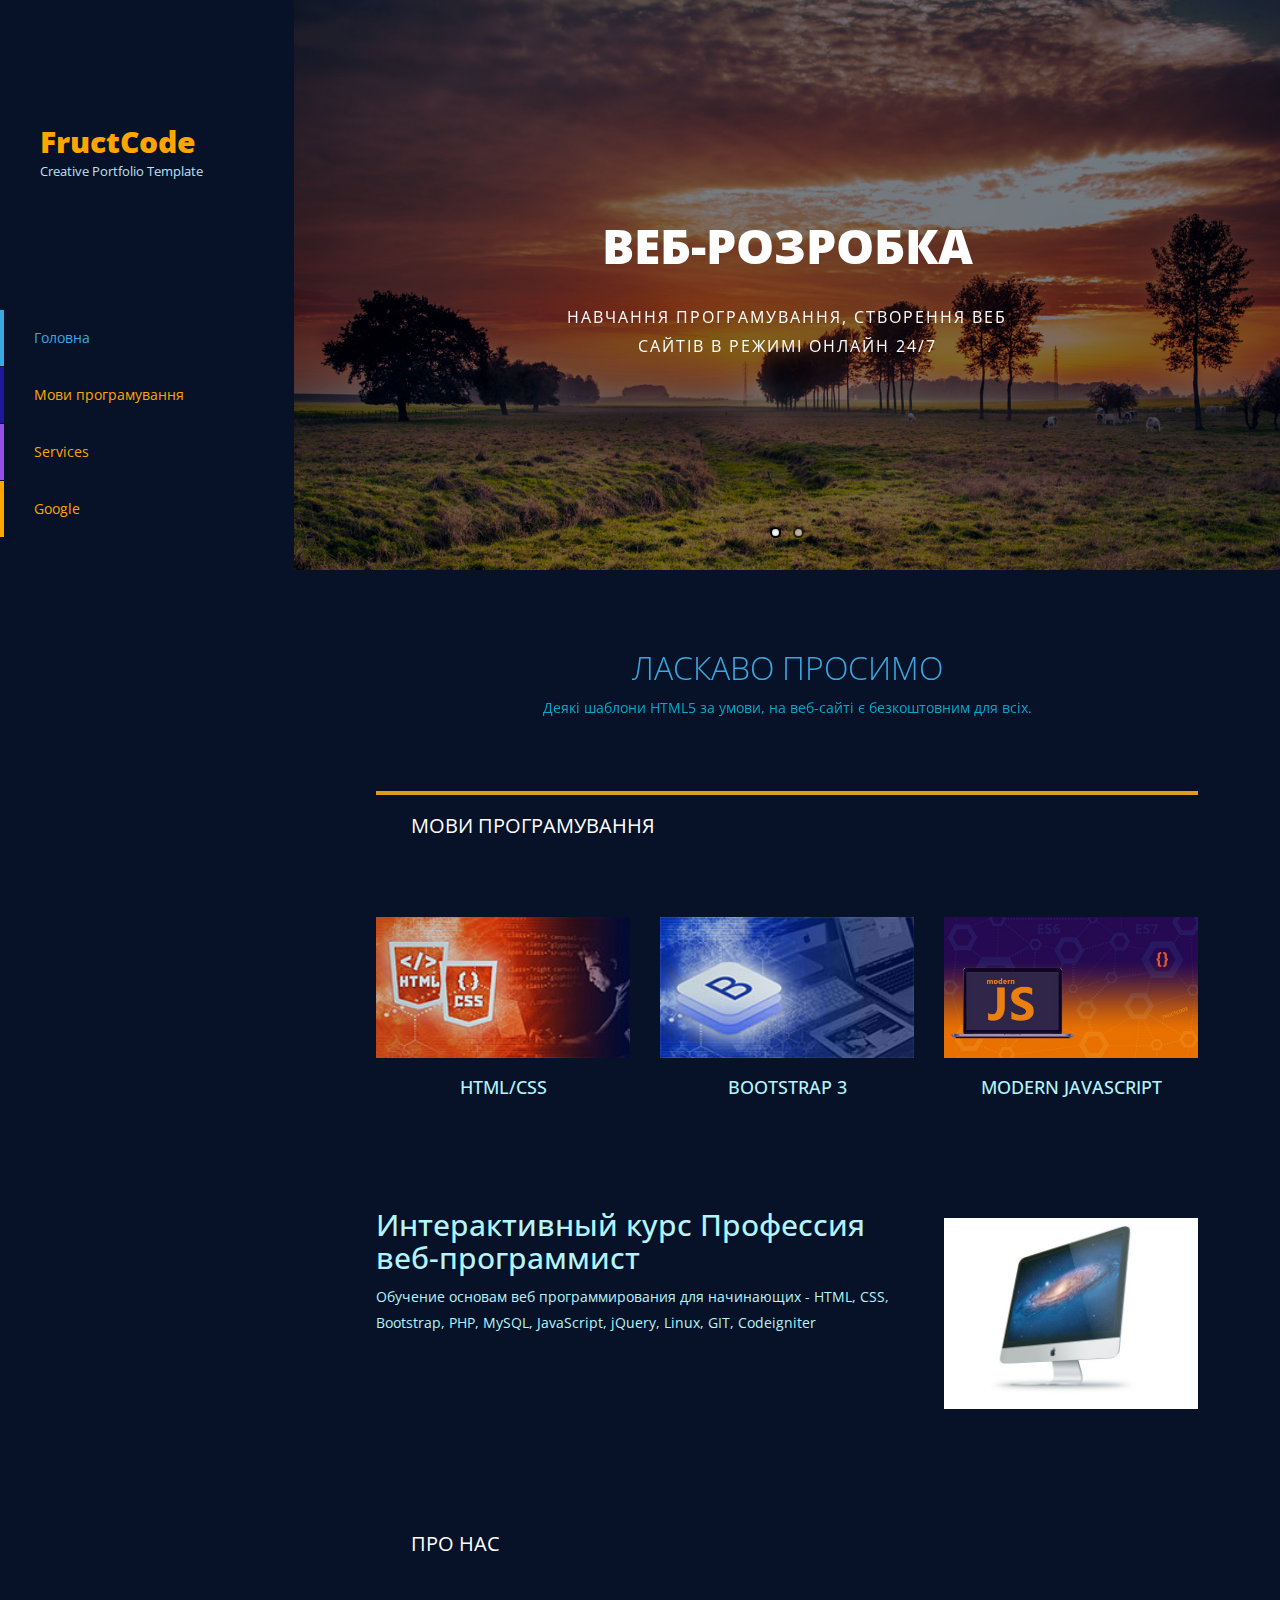
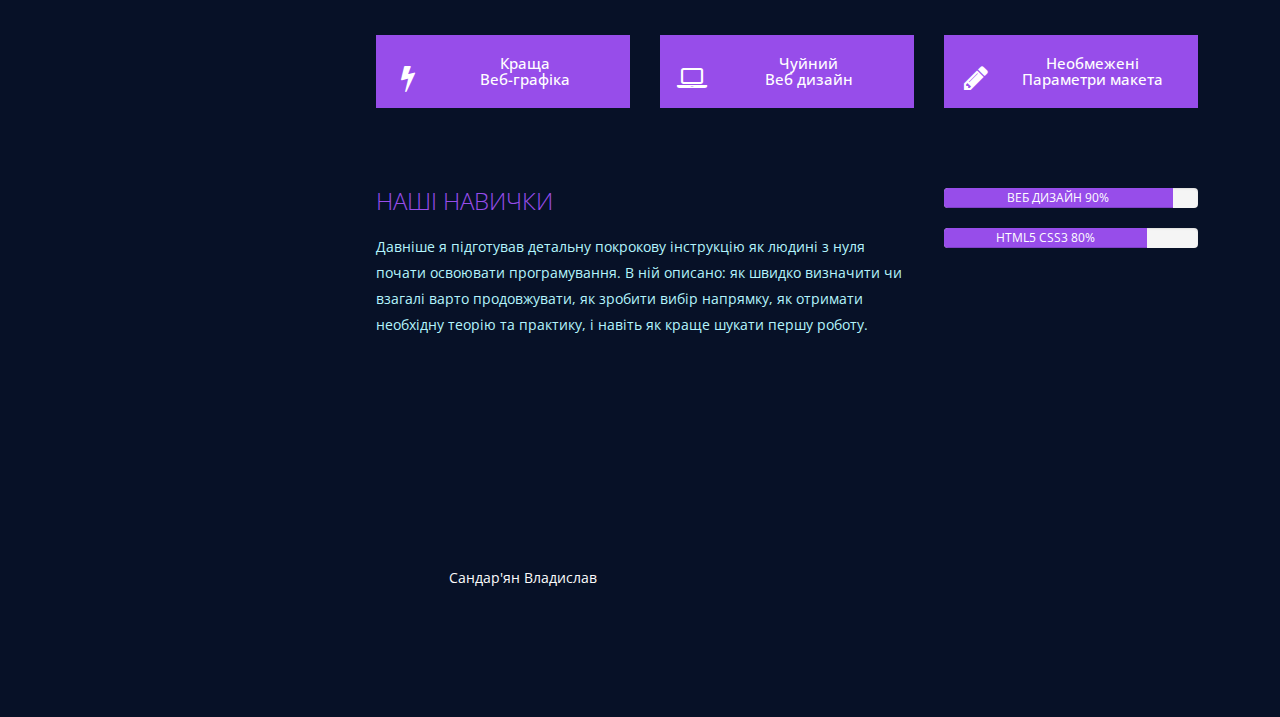
==== commit 0ac2657e: "Commit" ====
--- a/index.html
+++ b/index.html
@@ -66,7 +66,6 @@
 							<div class="slider-caption">
 								<h2>Веб-розробка</h2>
 								<p>НАВЧАННЯ ПРОГРАМУВАННЯ, СТВОРЕННЯ ВЕБ САЙТІВ В РЕЖИМІ ОНЛАЙН 24/7</p>
-								<a href="#" class="largeButton homeBgColor">Read More</a>
 							</div>
 							<img src="images/slide1.jpg" alt="Slide 1">
 						</li>
@@ -74,8 +73,7 @@
 						<li>
 							<div class="slider-caption">
 								<h2>Навчайтеся веб-розробці</h2>
-								<p>Інтерактивні курси і уроки з розробки та веб программірованію.Научім створювати професійні сайти з нуля. Почни навчання зараз!</p>
-								<a href="#" class="largeButton homeBgColor">Details</a>
+								<p>Інтерактивні курси і уроки з розробки та веб програмірованію.Научім створювати професійні сайти з нуля. Почни навчання зараз!</p>
 							</div>
 							<img src="images/slide2.jpg" alt="Slide 2">
 						</li>                        
@@ -297,4 +295,5 @@
     </script>
 <!-- templatemo 394 sonic -->
 </body>
-</html>+</html>
+<li class="" style="width: 100%; float: left; margin-right: -100%; position: relative; opacity: 0.698574; display: block; z-index: 1;">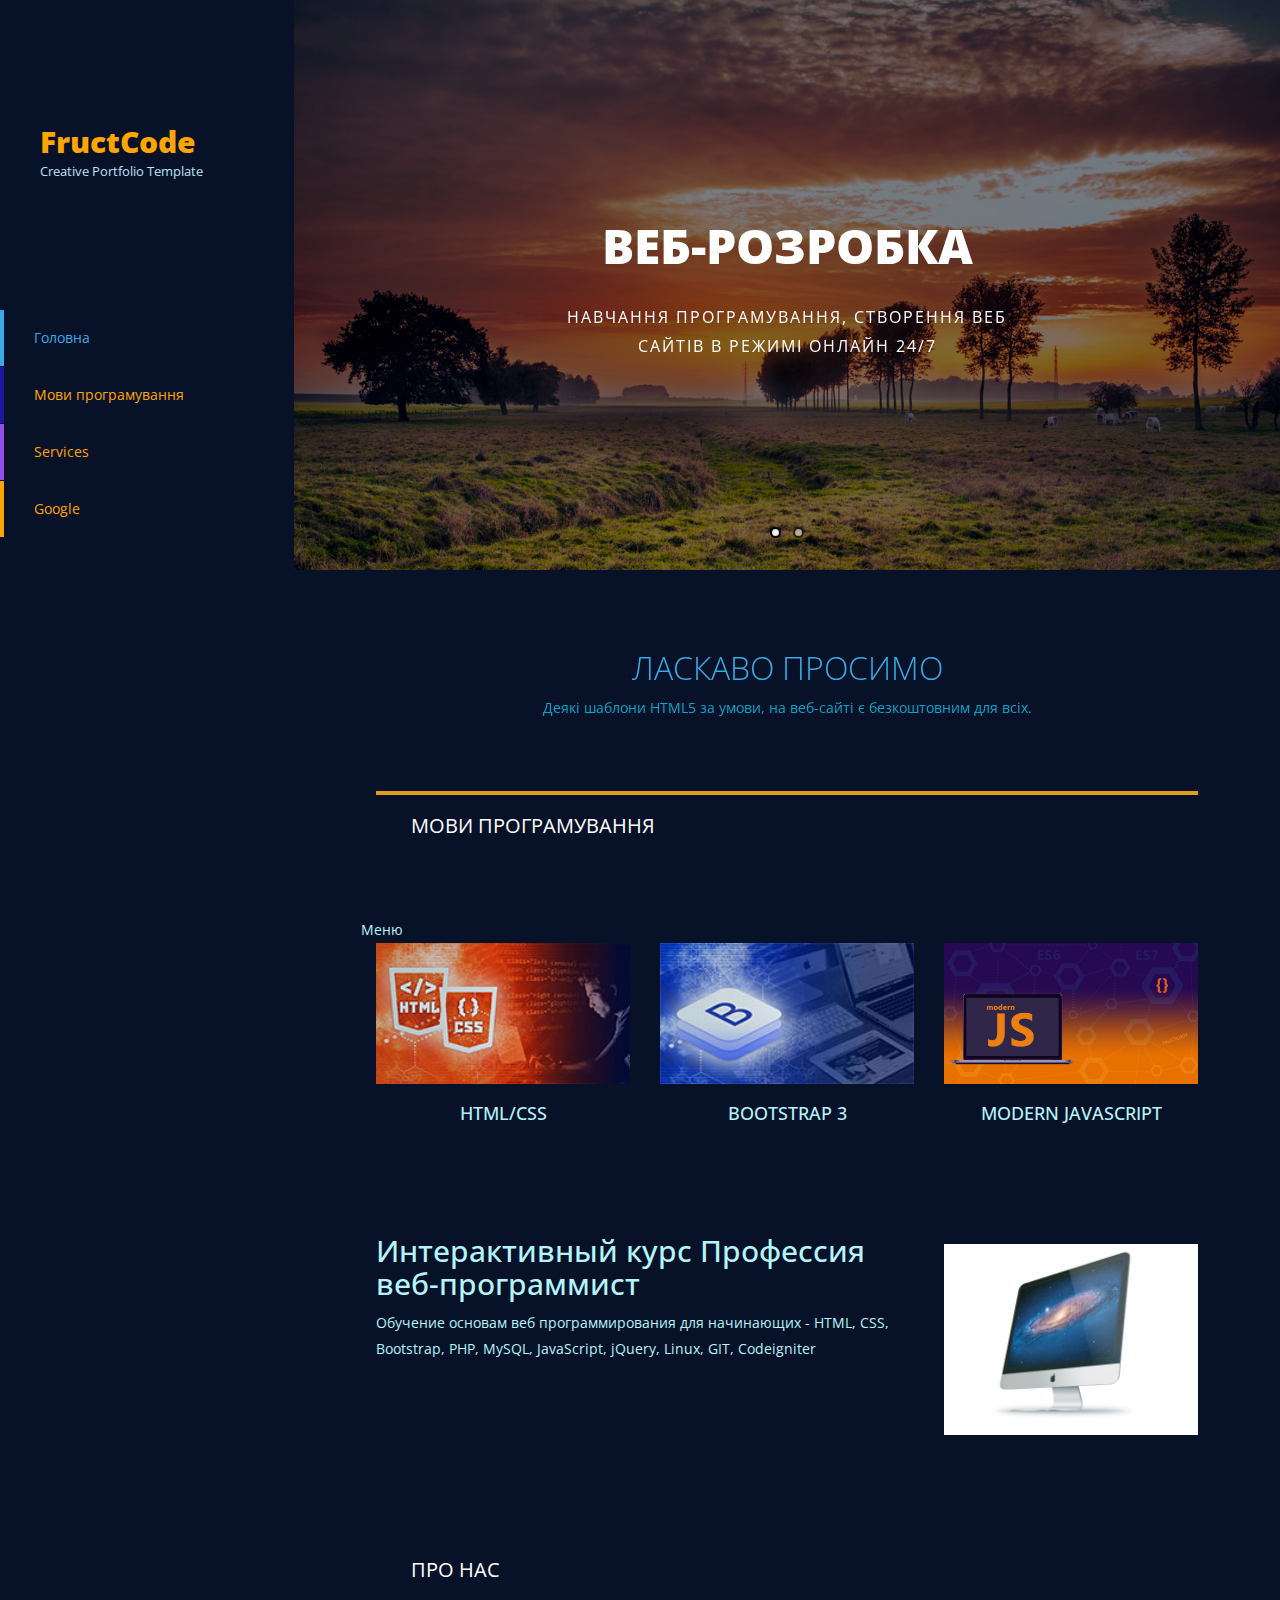
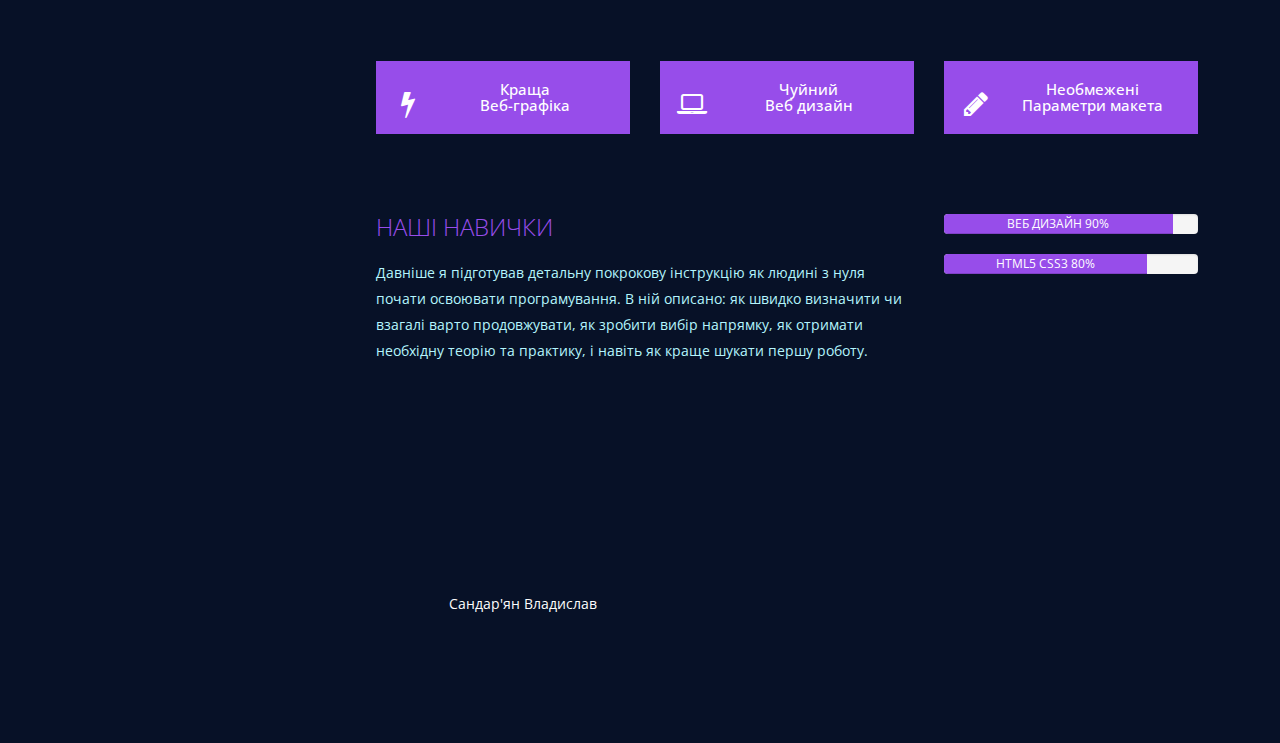
==== commit fe0a32bf: "commit" ====
--- a/index.html
+++ b/index.html
@@ -1,7 +1,7 @@
 <!DOCTYPE html>
 <html>
 <head>
-    <title>Sonic Responsive Template</title>
+    <title>Веб-розробка</title>
 	<meta name="keywords" content="" />
 	<meta name="description" content="" />
 <!-- 
@@ -103,6 +103,7 @@
 					</div>
 				</div>
 				<div class="row">
+					<div id="leftmenu">Меню</div>
 					<div class="col-md-4">
 						<div class="member-item">
 							<div class="member-thumb">
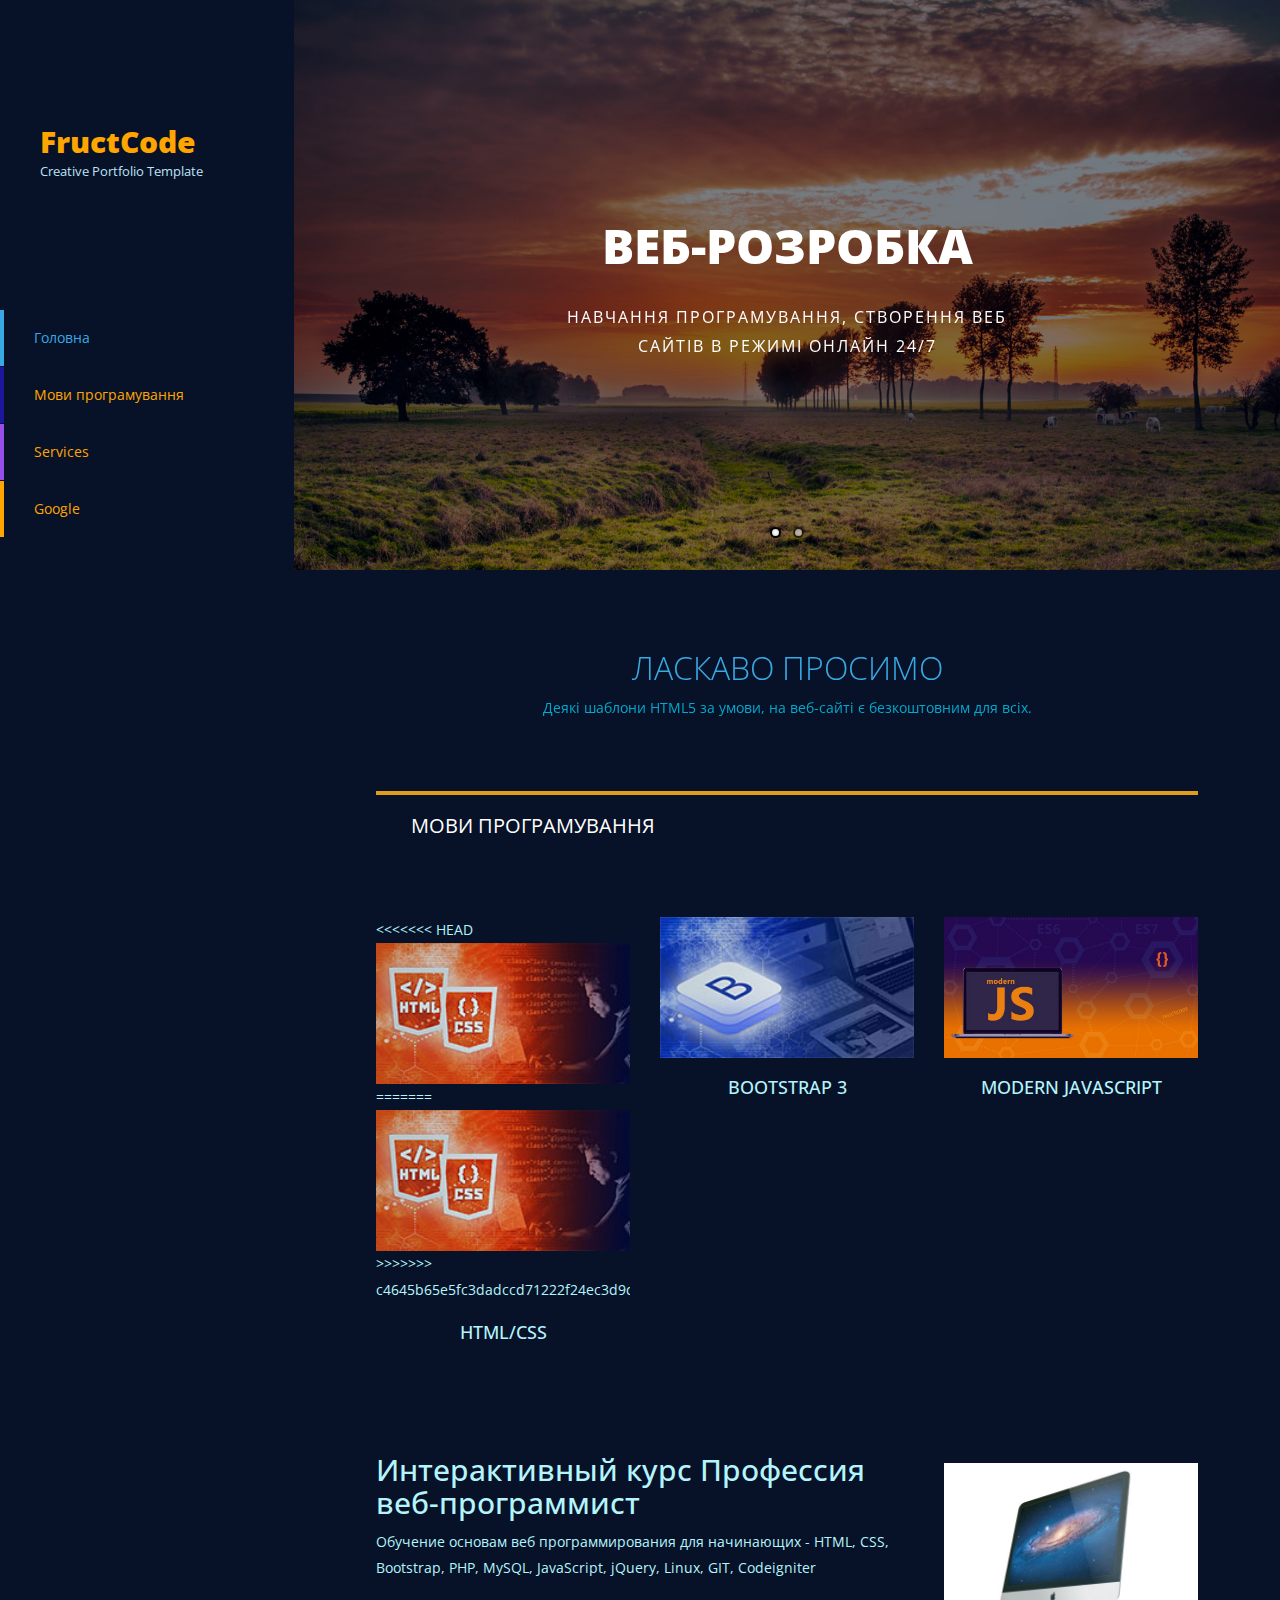
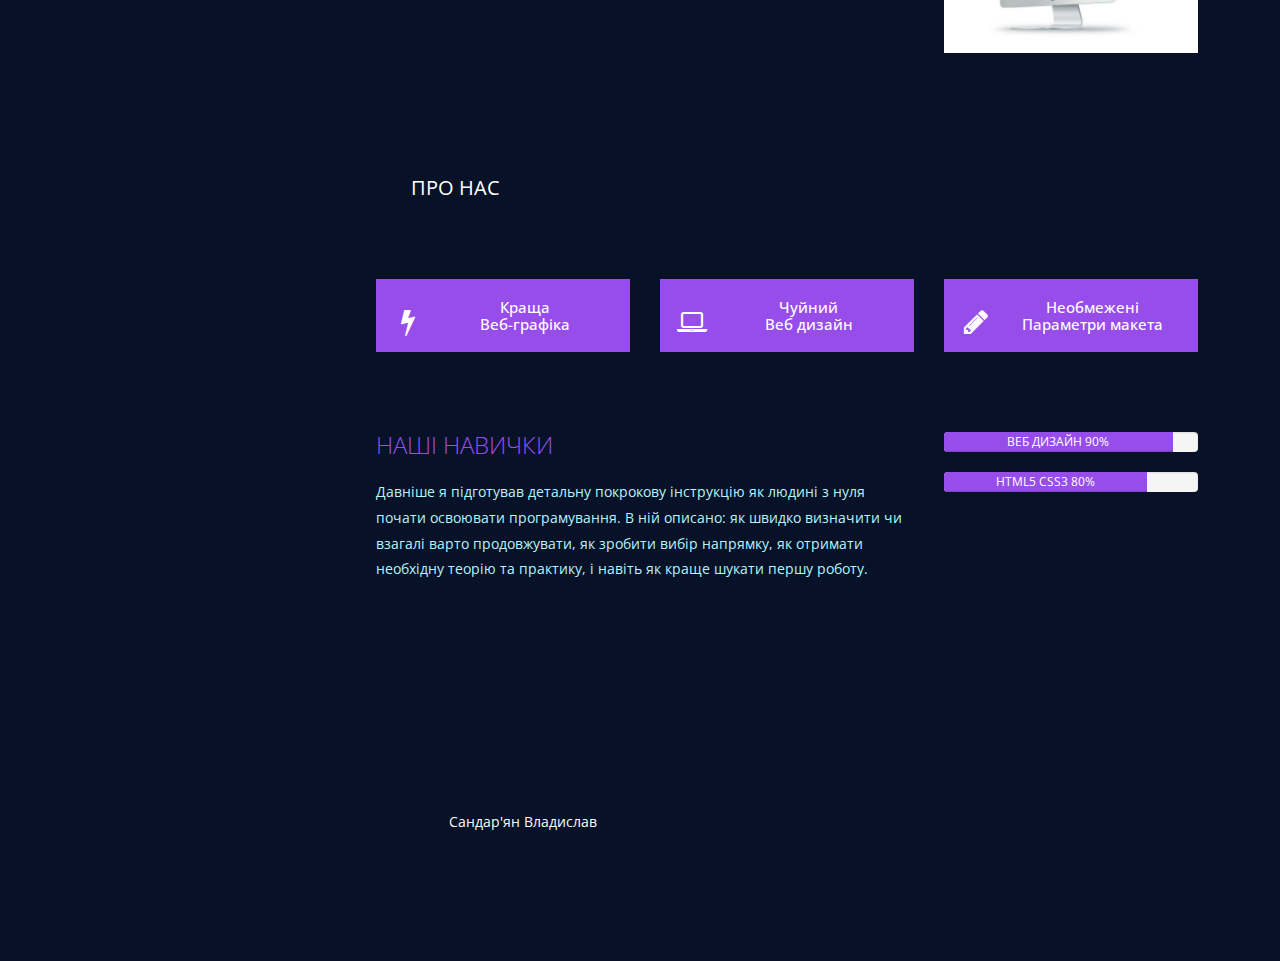
==== commit 4d6110e9: "commit" ====
--- a/index.html
+++ b/index.html
@@ -103,11 +103,14 @@
 					</div>
 				</div>
 				<div class="row">
-					<div id="leftmenu">Меню</div>
 					<div class="col-md-4">
 						<div class="member-item">
 							<div class="member-thumb">
-								<img src="images/html-css.jpg" alt="girl 1">
+<<<<<<< HEAD
+								<a href=»https://fructcode.com/ru/courses/» target=»_blank» title=»»><img src="images/html-css.jpg" alt="girl 1"></a>
+=======
+								<img src="images/html-css.jpg">
+>>>>>>> c4645b65e5fc3dadccd71222f24ec3d9db4308bf
 								<div class="overlay">
 								</div>
 							</div>
@@ -119,7 +122,7 @@
 					<div class="col-md-4">
 						<div class="member-item">
 							<div class="member-thumb">
-								<img src="images/bootstrap.jpg" alt="girl 2">
+								<img src="images/bootstrap.jpg">
 								<div class="overlay">
 								</div>
 							</div>
@@ -131,7 +134,7 @@
 					<div class="col-md-4">
 						<div class="member-item">
 							<div class="member-thumb">
-								<img src="images/modern-javascript.jpg" alt="girl 3">
+								<img src="images/modern-javascript.jpg">
 								<div class="overlay">
 								</div>
 							</div>
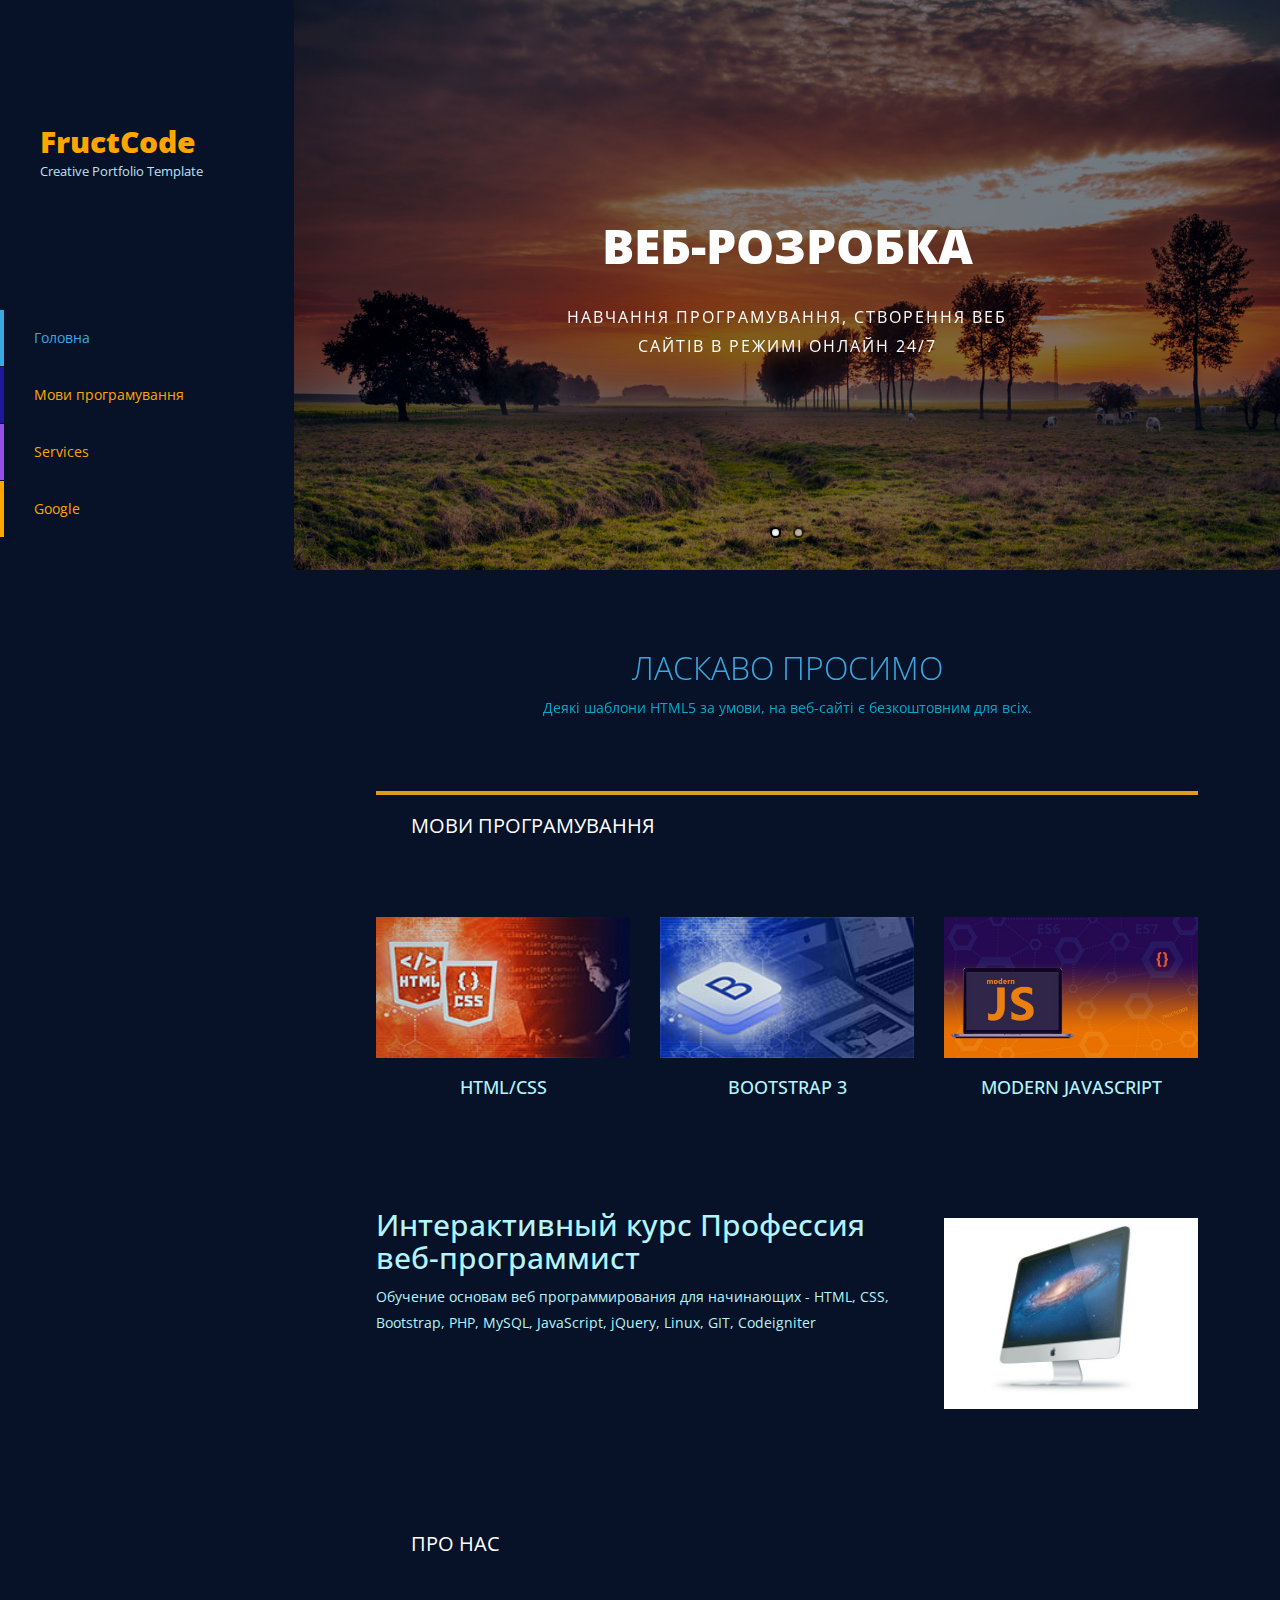
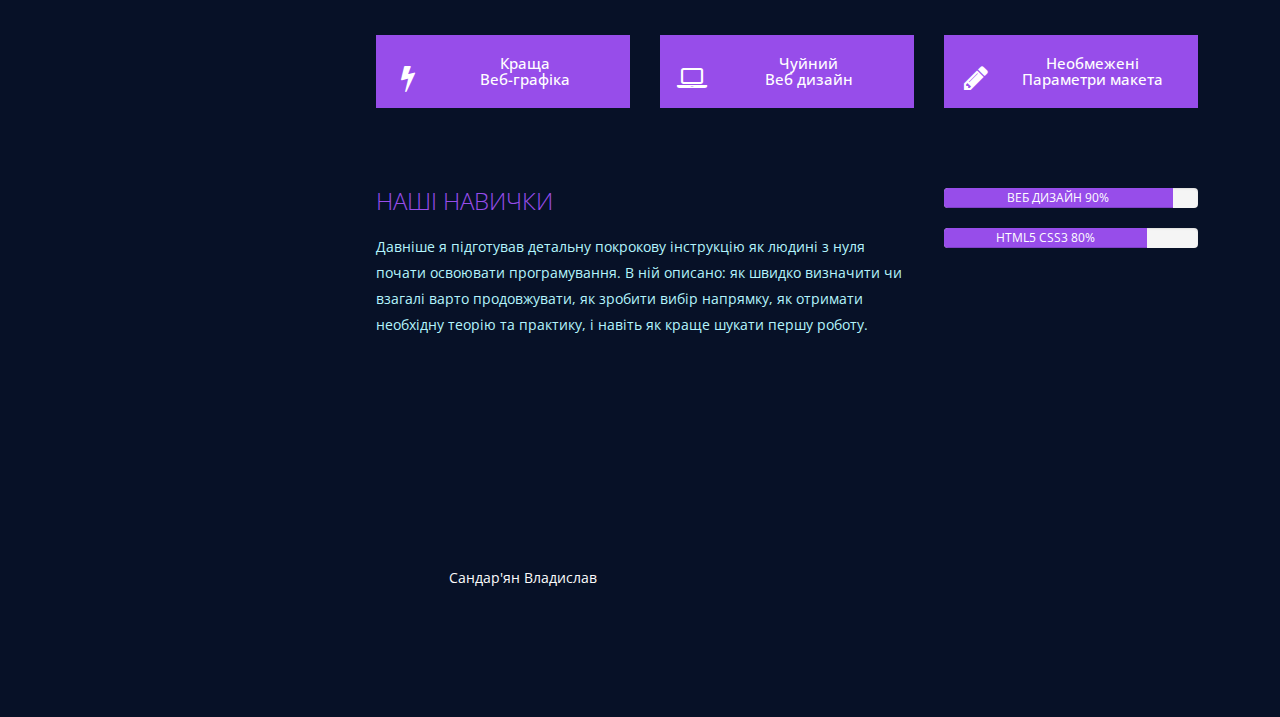
==== commit 4dbba595: "commit" ====
--- a/index.html
+++ b/index.html
@@ -106,11 +106,7 @@
 					<div class="col-md-4">
 						<div class="member-item">
 							<div class="member-thumb">
-<<<<<<< HEAD
-								<a href=»https://fructcode.com/ru/courses/» target=»_blank» title=»»><img src="images/html-css.jpg" alt="girl 1"></a>
-=======
-								<img src="images/html-css.jpg">
->>>>>>> c4645b65e5fc3dadccd71222f24ec3d9db4308bf
+								<img src="images/html-css.jpg" alt="girl 1">
 								<div class="overlay">
 								</div>
 							</div>
@@ -122,7 +118,7 @@
 					<div class="col-md-4">
 						<div class="member-item">
 							<div class="member-thumb">
-								<img src="images/bootstrap.jpg">
+								<img src="images/bootstrap.jpg" alt="girl 2">
 								<div class="overlay">
 								</div>
 							</div>
@@ -134,7 +130,7 @@
 					<div class="col-md-4">
 						<div class="member-item">
 							<div class="member-thumb">
-								<img src="images/modern-javascript.jpg">
+								<img src="images/modern-javascript.jpg" alt="girl 3">
 								<div class="overlay">
 								</div>
 							</div>
